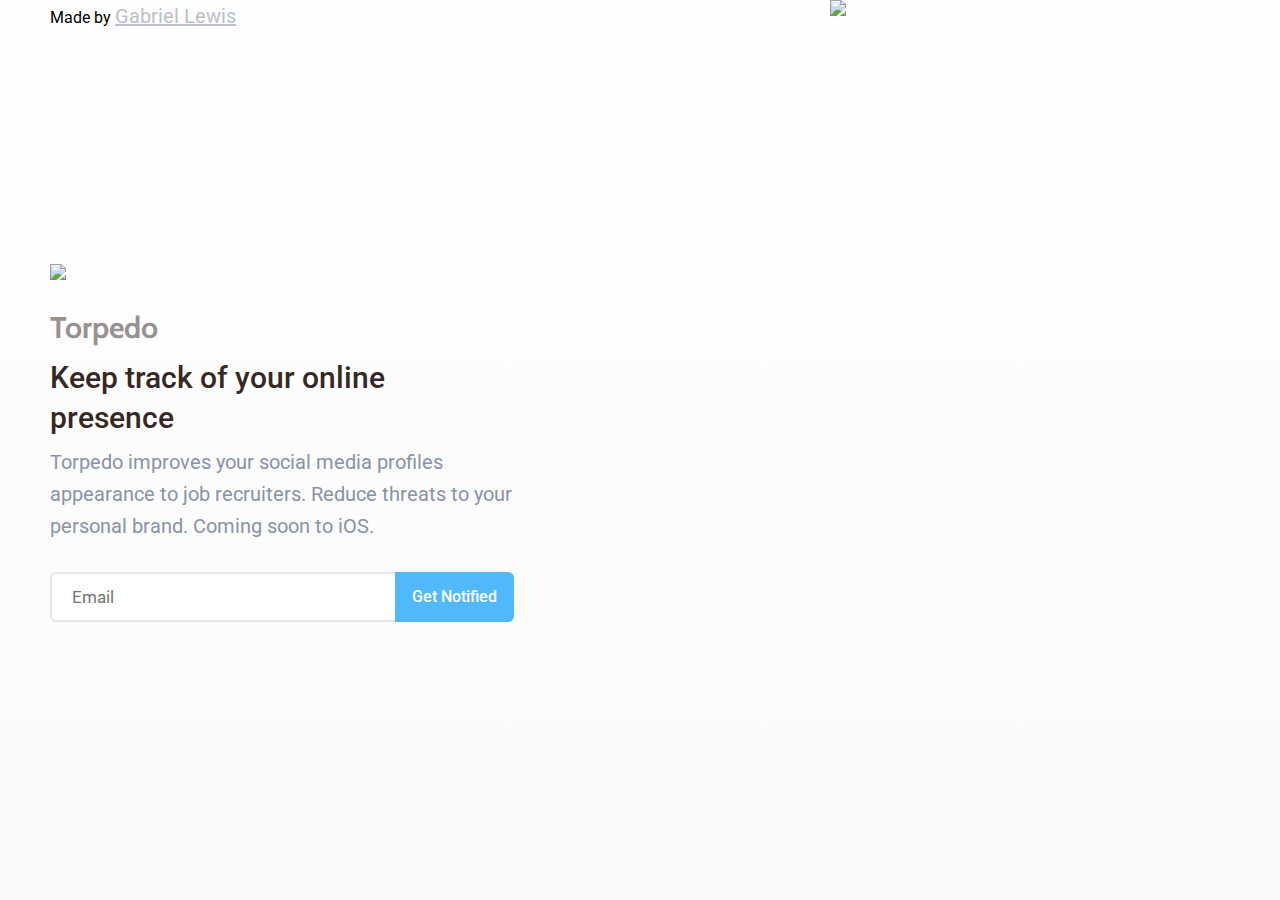
==== index.html @ 2b245589 "Update index.html" ====
<!doctype html>
<html lang="">
    <head>
        <meta charset="utf-8">
        <meta http-equiv="x-ua-compatible" content="ie=edge">
        <title>Torpedo</title>
        <meta name="viewport" content="width=device-width, initial-scale=1">
        <!--Open Graph Code -->
        	<meta property="og:url" content="http://torpedoapp.co" />
		<meta property="og:type" content="website" />
		<meta property="og:title" content="Torpedo - Clean up your profile for job searches" />
		<meta property="og:description" content="Torpedo improves your social media profiles appearance to job recruiters. Reduce threats to your personal brand." />
		<meta property="og:image" content="https://cloud.githubusercontent.com/assets/7423532/11254012/92505a32-8e0c-11e5-9e52-9bda1d89b97e.png" />
	<!-- End Open Graph Code -->
	<!-- Twitter Card -->
		<meta name="twitter:card" content="summary_large_image" />
		<meta name="twitter:site" content="@torpedo_app" />
		<meta name="twitter:title" content="Torpedo will clean up your twitter feed for job hunting" />
		<meta name="twitter:description" content="Torpedo improves your social media profiles appearance to job recruiters. Reduce threats to your personal brand."/>
		<meta name="twitter:image" content="http://i.imgur.com/ENrH1Yu.png"/>
       <!-- End Twitter Card -->
       <!-- Favicon -->
        	<link rel="apple-touch-icon" sizes="57x57" href="https://cloud.githubusercontent.com/assets/7423532/11230438/e2057e0e-8d6c-11e5-8911-a5953b190dec.png">
		<link rel="apple-touch-icon" sizes="60x60" href="https://cloud.githubusercontent.com/assets/7423532/11230444/e5154c0a-8d6c-11e5-8f7f-fb3f6c6ab63f.png">
		<link rel="apple-touch-icon" sizes="72x72" href="https://cloud.githubusercontent.com/assets/7423532/11230454/ecb1518e-8d6c-11e5-9e26-0ac53428d7d1.png">
		<link rel="apple-touch-icon" sizes="76x76" href="https://cloud.githubusercontent.com/assets/7423532/11230456/eeb7daf2-8d6c-11e5-9de9-705b29a60e24.png">
		<link rel="apple-touch-icon" sizes="114x114" href="https://cloud.githubusercontent.com/assets/7423532/11230463/00c126e0-8d6d-11e5-8ada-4c6d32cc8f70.png">
		<link rel="apple-touch-icon" sizes="120x120" href="https://cloud.githubusercontent.com/assets/7423532/11230467/00c60160-8d6d-11e5-9f19-ec3496933e05.png">
		<link rel="apple-touch-icon" sizes="144x144" href="https://cloud.githubusercontent.com/assets/7423532/11230464/00c47962-8d6d-11e5-8512-50776eba184a.png">
		<link rel="apple-touch-icon" sizes="152x152" href="https://cloud.githubusercontent.com/assets/7423532/11230466/00c5b160-8d6d-11e5-9cce-7baeefd4a75e.png">
		<link rel="apple-touch-icon" sizes="180x180" href="https://cloud.githubusercontent.com/assets/7423532/11230465/00c54c3e-8d6d-11e5-8a84-74a25ef84607.png">
		<link rel="icon" type="image/png" sizes="32x32" href=https://cloud.githubusercontent.com/assets/7423532/11230433/dbfc92a4-8d6c-11e5-81d6-860a7f7739a7.png>
		<link rel="icon" type="image/png" sizes="96x96" href="https://cloud.githubusercontent.com/assets/7423532/11230435/dd81524a-8d6c-11e5-8e17-cfdc7751b326.png">
		<link rel="icon" type="image/png" sizes="16x16" href="https://cloud.githubusercontent.com/assets/7423532/11230432/da3f140a-8d6c-11e5-907c-af66184ad10b.png">
	<!-- End Favicon -->
	<!-- Stylesheets/Fonts -->
	        <link href='https://fonts.googleapis.com/css?family=Roboto:300,400,500,700' rel='stylesheet' type='text/css'>
	        <link href='https://fonts.googleapis.com/css?family=Cabin:600,700' rel='stylesheet' type='text/css'>
	        <link rel="stylesheet" href="stylesheets/custom.css">
        <!-- End Stylesheets/Fonts -->
        <!-- Google Analytics -->
         	<script>
  		(function(i,s,o,g,r,a,m){i['GoogleAnalyticsObject']=r;i[r]=i[r]||function(){
  		(i[r].q=i[r].q||[]).push(arguments)},i[r].l=1*new Date();a=s.createElement(o),
		 m=s.getElementsByTagName(o)[0];a.async=1;a.src=g;m.parentNode.insertBefore(a,m)
		 })(window,document,'script','//www.google-analytics.com/analytics.js','ga');

		 ga('create', 'UA-70129658-1', 'auto');
		 ga('send', 'pageview');

		</script>
	<!-- End Google Analytics -->
	<!-- Facebook Pixel Code -->
		<script>
		!function(f,b,e,v,n,t,s){if(f.fbq)return;n=f.fbq=function(){n.callMethod?
		n.callMethod.apply(n,arguments):n.queue.push(arguments)};if(!f._fbq)f._fbq=n;
		n.push=n;n.loaded=!0;n.version='2.0';n.queue=[];t=b.createElement(e);t.async=!0;
		t.src=v;s=b.getElementsByTagName(e)[0];s.parentNode.insertBefore(t,s)}(window,
		document,'script','//connect.facebook.net/en_US/fbevents.js');
		
		fbq('init', '1668714150042434');
		fbq('track', "PageView");
		</script>
		<noscript><img height="1" width="1" style="display:none"src="https://www.facebook.com/tr?id=1668714150042434&ev=PageView&noscript=1"/></noscript>
	<!-- End Facebook Pixel Code -->
    </head>
    <body>
     <div class="container cf">
        <div class="mobile app-preview cf">
          <img src="https://cloud.githubusercontent.com/assets/7423532/11172839/914a5c7e-8bdb-11e5-9ae5-9f2a0333183d.png" srcset="https://cloud.githubusercontent.com/assets/7423532/11172420/31eac1fc-8bd5-11e5-9917-07f2542a9350.png">
        </div>
        <div class="content-container">
          <div class="content animated fadeIn">
            
            <img src="https://cloud.githubusercontent.com/assets/7423532/11171241/15f7ff58-8bb9-11e5-91c1-042d3108be39.png" class="logo--Torpedo">
            <h1 style="display:block">Torpedo</h1>
            <h2 style="float:left">Keep track of your online presence</h2>
            <p>Torpedo improves your social media profiles appearance to job recruiters. Reduce threats to your personal brand. Coming soon to iOS. </p>
<!-- Begin MailChimp Signup Form -->


<form action="//3thousandideas.us10.list-manage.com/subscribe/post?u=190105e370fcbe7769a7a3f08&amp;id=ef5bcb550c" method="post" id="subForm" name="mc-embedded-subscribe-form" class="validate" target="_blank" novalidate>
	<input type="email" placeholder="Email" name="EMAIL" class="required email" id="mce-EMAIL">
	<button type="submit" name="subscribe"  class="button">Get Notified</button>
	<div id="mce-responses" class="clear">
		<div class="response" id="mce-error-response" style="display:none"></div>
		<div class="response" id="mce-success-response" style="display:none"></div>
	</div>   
    
</form>
<!--End mc_embed_signup-->
            

        </div>

        <!-- .content -->
        </div>
        <div class="desktop">
        <img src="https://cloud.githubusercontent.com/assets/7423532/11172839/914a5c7e-8bdb-11e5-9ae5-9f2a0333183d.png" srcset="https://cloud.githubusercontent.com/assets/7423532/11172420/31eac1fc-8bd5-11e5-9917-07f2542a9350.png" />
        </div>
     <!--   <div class="content-image">
        	<figure class="preview-image animated fadeIn"></figure>
        	<figure class="preview-image-app animated fadeIn delayed"></figure>
        </div> -->

        <script src="http://ajax.googleapis.com/ajax/libs/jquery/2.1.1/jquery.min.js"></script>
      	

       <footer>Made by <a href="http://gabriellewis.me/">Gabriel Lewis</a></footer>
    </body>
</html>
---- stylesheets/custom.css ----
.cf:before,
.cf:after {
  content: " ";
  /* 1 */
  display: table;
  /* 2 */ }

.cf:after {
  clear: both; }

.cf {
  *zoom: 1; }
  
.desktop{
  display:block;
  float:right;
  
}


html, body {
  height: 100%;
  background: #FFFFFF;
  background-image: linear-gradient(-180deg, #FFFFFF 0%, #FAFAFA 100%);
  background-size: 100% 100%;
  font-family: 'Roboto', sans-serif;
  box-sizing: border-box;
  overflow: hidden; }

*, *:before, *:after {
  box-sizing: inherit;
  outline: 0;
  margin: 0;
  padding: 0; }

.clear {
  clear: both; }

.green {
  color: #83CD60;
  line-height: 1.5; }

.align-left,
.align-center,
.align-right {
  display: inline-block; }

.align-left {
  text-align: left; }

.align-center {
  text-align: center;
  margin: 0 auto; }

.align-right {
  text-align: right; }

.app-preview,
.app-screen {
  position: absolute;
  z-index: 1;
  top: 0;
  right: 0;
  bottom: 0;
  left: 0;
  background: url("https://cloud.githubusercontent.com/assets/7423532/11172839/914a5c7e-8bdb-11e5-9ae5-9f2a0333183d.png") no-repeat;
  background-position: bottom right; }
  
  @media (min--moz-device-pixel-ratio: 1.3), (-o-min-device-pixel-ratio: 2.6 / 2), (-webkit-min-device-pixel-ratio: 1.3), (min-device-pixel-ratio: 1.3), (min-resolution: 1.3dppx) {
    .app-preview,
    .app-screen {
      /* on retina, use image that's scaled by 2 */ 
      background-image: url("https://cloud.githubusercontent.com/assets/7423532/11172420/31eac1fc-8bd5-11e5-9917-07f2542a9350.png");
      background-size: 1742px 3566px; } }
  .app-preview.mobile,
  .app-screen.mobile {
    display: none; }

/*.app-screen {
  z-index: 2;
  background: url("https://cloud.githubusercontent.com/assets/7423532/11172839/914a5c7e-8bdb-11e5-9ae5-9f2a0333183d.png") no-repeat;
  background-position: bottom right; }
  */
@media (min--moz-device-pixel-ratio: 1.3), (-o-min-device-pixel-ratio: 2.6 / 2), (-webkit-min-device-pixel-ratio: 1.3), (min-device-pixel-ratio: 1.3), (min-resolution: 1.3dppx) {
    .app-screen {
      /* on retina, use image that's scaled by 2 */
      background-image: url("https://cloud.githubusercontent.com/assets/7423532/11172420/31eac1fc-8bd5-11e5-9917-07f2542a9350.png");
      background-size: 1742px 3566px; } }

.container {
  width: 1180px;
  height: 100vh;
  margin: 0 auto;
  position: relative;
  z-index: 3; }

.content-container {
  width: 100%;
  height: 100%;
  position: absolute;
  display: table; }
  .content-container .content {
    width: 464px;
    max-width: 90%;
    display: table-cell;
    vertical-align: middle; }
    .content-container .content h1 {
      font-family: 'Cabin', sans-serif;
      display: inline-block;
      font-size: 30px;
      margin-bottom: 12px;
      opacity: .5;
      font-weight: 700; }
    .content-container .content * {
      max-width: 464px; }
/*
.content-image {
  float: left;
  width: 50%;
  position: relative;
  overflow: visible;
  z-index: -1; }
  
  .content-image .preview-image {
    background-size: 871px 1783px;
    width: 797px;
    height: 984px;
    background-image: url("https://cloud.githubusercontent.com/assets/7423532/11172839/914a5c7e-8bdb-11e5-9ae5-9f2a0333183d.png");
    position: relative;
    margin-left: 580px;
    margin-top: 359px; }
    
    @media (min--moz-device-pixel-ratio: 1.3), (-o-min-device-pixel-ratio: 2.6 / 2), (-webkit-min-device-pixel-ratio: 1.3), (min-device-pixel-ratio: 1.3), (min-resolution: 1.3dppx) {
      .content-image .preview-image {
        /* on retina, use image that's scaled by 2 *//*
        background-image: url("https://cloud.githubusercontent.com/assets/7423532/11172420/31eac1fc-8bd5-11e5-9917-07f2542a9350.png");
        background-size: 1742px 3566px; } }
  .content-image .preview-image-app {
    background-size: 436px 892px;
    width: 436px;
    height: 892px;
    background-image: url("https://cloud.githubusercontent.com/assets/7423532/11172420/31eac1fc-8bd5-11e5-9917-07f2542a9350.png");
    position: relative;
    margin-left: 580px;
    margin-top: -988px; }
    /*
    @media (min--moz-device-pixel-ratio: 1.3), (-o-min-device-pixel-ratio: 2.6 / 2), (-webkit-min-device-pixel-ratio: 1.3), (min-device-pixel-ratio: 1.3), (min-resolution: 1.3dppx) {
      .content-image .preview-image-app {
        /* on retina, use image that's scaled by 2 *//*
        background-image: url("https://cloud.githubusercontent.com/assets/7423532/11172420/31eac1fc-8bd5-11e5-9917-07f2542a9350.png");
        background-size: 797px 984px; } }
*/
.logo--Torpedo {
  width: 174px;
  margin-bottom: 25px; }

h2 {
  margin-bottom: 8px;
  font-size: 30px;
  line-height: 40px; }

h4 {
  font-size: 20px;
  margin-bottom: 15px; }

h1, h2, h3, h4 {
  color: #362825;
  font-weight: 500; }

p, span, a {
  color: #bbc0cb;
  font-size: 20px;
  line-height: 32px;
  margin-bottom: 10px; }

a {
  -moz-transition: color 0.2s ease-in;
  -o-transition: color 0.2s ease-in;
  -webkit-transition: color 0.2s ease-in;
  transition: color 0.2s ease-in; }

img {
  display: inline-block;
  max-width: 100%;
  width: 400px;
  height: auto; }

p {
  margin-bottom: 0;
  color: #8a93a5; }

form#subForm {
  margin-top: 30px; }
  form#subForm input[type=email],
  form#subForm input[type=submit],
  form#subForm button {
    -moz-transition: background-color 0.2s ease-in, border-color 0.2s ease-in;
    -o-transition: background-color 0.2s ease-in, border-color 0.2s ease-in;
    -webkit-transition: background-color 0.2s ease-in, border-color 0.2s ease-in;
    transition: background-color 0.2s ease-in, border-color 0.2s ease-in;
    font-family: 'Roboto', sans-serif;
    float: left;
    margin-top: 5px; }
  form#subForm input[type=email] {
    border-radius: 6px;
    border: 2px solid #e5e6e7;
    width: 100%;
    border-right: none;
    height: 50px;
    padding: 0 20px;
    margin-top: 0;
    margin-bottom: 15px;
    font-size: 17px;
    color: #8a93a5;
    -webkit-appearance: none; }
    form#subForm input[type=email]:focus {
      border-color: #d2d4d6; }
  form#subForm input[type=submit], form#subForm button {
    border-radius: 6px;
    border-top-left-radius: 0;
    border-bottom-left-radius: 0;
    cursor: pointer;
    color: #FFF;
    font-size: 16px;
    font-weight: 500;
    border: 0;
    background-color: #4FB9FC;
    width: 119px;
    height: 50px;
    position: absolute;
    left: 345px;
    z-index: 999;
    margin-top: 0;
    webkit-appearance: none;}
    form#subForm input[type=submit]:hover, form#subForm button:hover {
      background-color: #1da5fb; }
    form#subForm input[type=submit] ::-webkit-input-placeholder, form#subForm button ::-webkit-input-placeholder {
      color: #bbc0cb; }
    form#subForm input[type=submit] :-moz-placeholder, form#subForm button :-moz-placeholder {
      /* Firefox 18- */
      color: #bbc0cb; }
    form#subForm input[type=submit] ::-moz-placeholder, form#subForm button ::-moz-placeholder {
      /* Firefox 19+ */
      color: #bbc0cb; }
    form#subForm input[type=submit] :-ms-input-placeholder, form#subForm button :-ms-input-placeholder {
      color: #bbc0cb; }
  form#subForm .error {
    color: #FF3E54;
    font-size: 16px; }

.footer {
  width: 1180px;
  margin-left: auto;
  margin-right: auto;
  position: absolute;
  bottom: 25px;
  left: 0;
  right: 0;
  text-align: center; }
  .footer * {
    font-size: 16px; }
  .footer .links {
    position: absolute;
    left: 0; }
  .footer .links a {
    color: #bbc0cb;
    font-weight: 500;
    text-decoration: none;
    margin-right: 30px; }
    .footer .links a:hover {
      color: #818a9f; }
    .footer .links a.twitter:hover {
      color: #55acee; }
  .footer a {
    color: #bbc0cb;
    font-weight: 500;
    text-decoration: none; }
    .footer a.twitter:hover {
      color: #55acee; }

.animated {
  -webkit-animation-duration: 1s;
  animation-duration: 1s;
  -webkit-animation-fill-mode: both;
  animation-fill-mode: both; }

@-webkit-keyframes fadeIn {
  from {
    opacity: 0; }
  to {
    opacity: 1; } }
@keyframes fadeIn {
  from {
    opacity: 0; }
  to {
    opacity: 1; } }
.fadeIn {
  -webkit-animation-name: fadeIn;
  animation-name: fadeIn; }

.delayed {
  -webkit-animation-delay: 1s;
  /* Chrome, Safari, Opera */
  animation-delay: 1s; }

@media screen and (min-width: 861px) and (max-width: 920px) {
  .content-image .preview-image {
    margin-left: 470px; }
  .content-image .preview-image-app {
    margin-left: 470px; } }
@media screen and (min-width: 921px) and (max-width: 1080px) {
  .content-image .preview-image {
    margin-left: 500px; }
  .content-image .preview-image-app {
    margin-left: 500px; } }
@media screen and (min-width: 1081px) and (max-width: 1239px) {
  .content-image .preview-image {
    margin-left: 530px; }
  .content-image .preview-image-app {
    margin-left: 530px; } }
@media screen and (min-width: 921px) and (max-width: 1080px) {
  .content-image .preview-image {
    margin-left: 470px; }
  .content-image .preview-image-app {
    margin-left: 470px; } }
@media screen and (max-width: 1240px) and (min-width: 861px) {
  .content-container .content {
    padding-left: 30px; }
    .content-container .content * {
      max-width: 424px; }

  h2 {
    font-size: 28px; }

  .footer .links {
    left: 30px; } }
@media only screen and (max-width: 860px) {
  html, body {
    overflow: auto;
    height: auto; }

  .container {
    width: 100%;
    height: 100%; }

  .content-container {
    height: auto;
    position: relative; }
    .content-container .content {
      position: inherit;
      display: block;
      margin: 50px auto 0 auto;
      top: 0;
      transform: translateY(0%);
      text-align: center;
      float: none;
      width: 100%; }
      .content-container .content h2 {
        font-size: 26px;
        line-height: 1.25;
        margin-bottom: 10px; }
      .content-container .content p {
        font-size: 18px;
        line-height: 28px; }
      .content-container .content * {
        margin: 0 auto; }
      .content-container .content .logo--torpedo {
        width: 150px;
        margin-bottom: 15px; }

  form#subForm input[type=email] {
    width: 100%;
    border-top-right-radius: 6px;
    border-bottom-right-radius: 6px;
    border-right: 2px solid #e5e6e7;
    margin-bottom: 0; }
  form#subForm button{
    margin-top: 10px;
    width: 100%;
    border-top-left-radius: 6px;
    border-bottom-left-radius:6px;
    position: relative;
    left: 0;
    margin-bottom: 15px;
    }
  form#subForm h4 {
    width: 80%;
    margin-left: auto;
    margin-right: auto;
    margin-bottom: 20px; }

  .content-image {
    display: none; }

  .footer {
    position: relative;
    width: 100%;
    bottom: 0;
    padding: 30px 20px; }
    .footer .links {
      position: inherit;
      width: 100%;
      text-align: center;
      margin-bottom: 10px; }
      .footer .links a {
        margin-right: 26px; }
        .footer .links a:last-of-type {
          margin-right: 0; }

  .mobile {
    display: block !important; }
    .mobile.app-preview {
      width: 100%;
      text-align: center;
      margin-top: 40px;
      position: relative;
      z-index: 1;
      background: inherit; }

  .app-preview,
  .app-screen {
    display: none; }
  .desktop {
    display:none;
    
  }  

  .mobile.app-preview {
    margin-top: 0;
    margin-bottom: 0;
    padding: 30px 20px 0; } }
@media screen and (max-height: 1200px) {
  .content-image .preview-image {
    margin-top: 270px; } }
@media screen and (max-height: 1060px) {
  .content-image .preview-image {
    margin-top: 180px; } }
@media screen and (max-height: 900px) {
  .content-image .preview-image {
    margin-top: 80px; } }
@media screen and (max-height: 800px) {
  .content-image .preview-image {
    margin-top: 50px; } }
@media screen and (max-height: 740px) {
  .content-image .preview-image {
    background-size: 693px 856px;
    width: 693px;
    height: 856px;
    margin-top: 40px; }
  .content-image .preview-image-app {
    background-size: 693px 856px;
    width: 693px;
    height: 856px;
    margin-top: -860px; } }
.confirmationpagelogo {
  text-align:center;
  margin-top:10%;
  
  
}
.confirmationpage {
  text-align:center;
  margin-top:10%;
}

.thankyoupage {
  text-align:center;
  margin-top:10%;
  
  
}
.sharebuttonarea {
  display:inline-block;
  text-align:center;
}
.btn {
  display:inline-block;
}
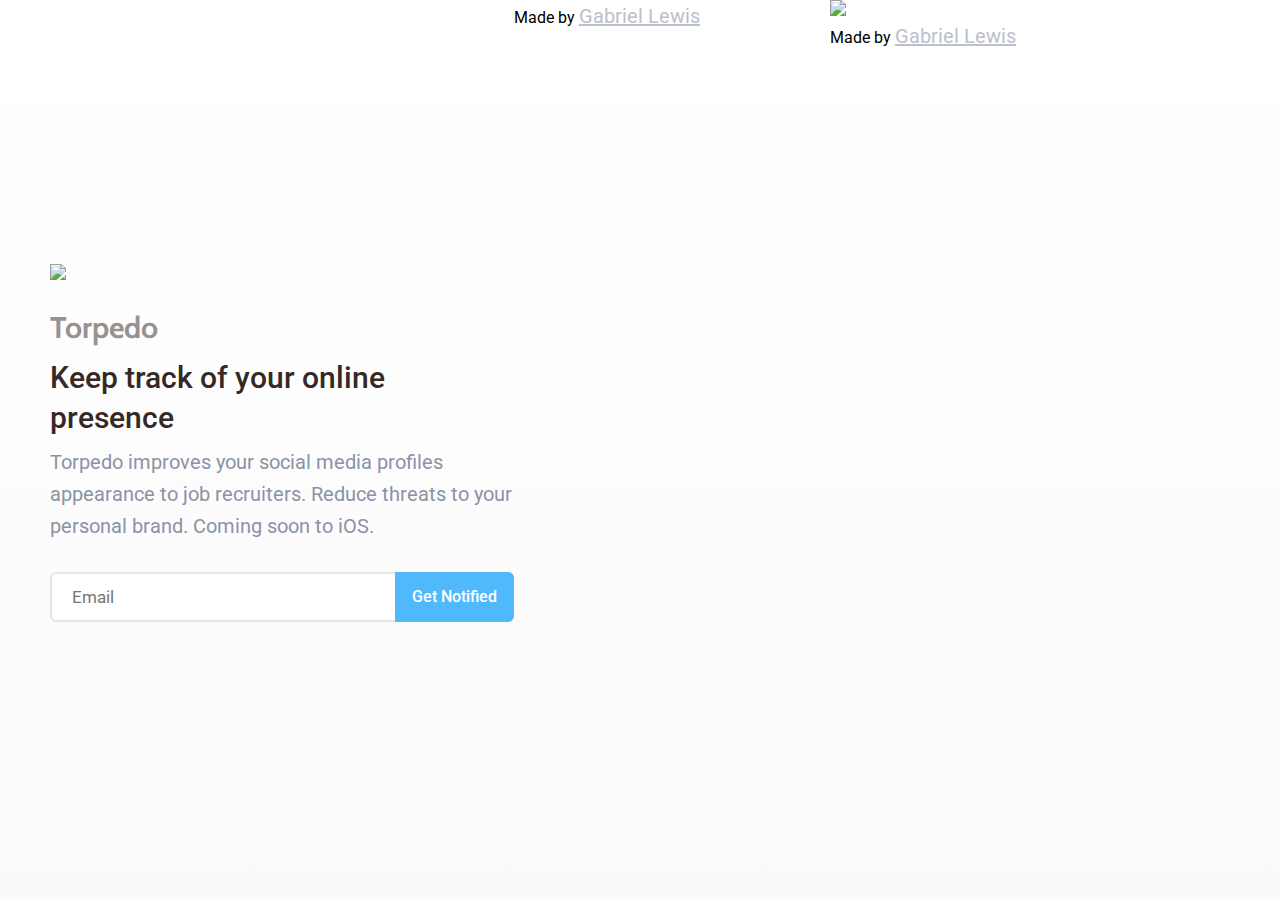
==== commit 051d7d07: "Update index.html" ====
--- a/index.html
+++ b/index.html
@@ -92,11 +92,14 @@
             
 
         </div>
+       <footer>Made by <a href="http://gabriellewis.me/">Gabriel Lewis</a></footer>
 
         <!-- .content -->
         </div>
         <div class="desktop">
         <img src="https://cloud.githubusercontent.com/assets/7423532/11172839/914a5c7e-8bdb-11e5-9ae5-9f2a0333183d.png" srcset="https://cloud.githubusercontent.com/assets/7423532/11172420/31eac1fc-8bd5-11e5-9917-07f2542a9350.png" />
+               <footer>Made by <a href="http://gabriellewis.me/">Gabriel Lewis</a></footer>
+
         </div>
      <!--   <div class="content-image">
         	<figure class="preview-image animated fadeIn"></figure>
@@ -106,7 +109,6 @@
         <script src="http://ajax.googleapis.com/ajax/libs/jquery/2.1.1/jquery.min.js"></script>
       	
 
-       <footer>Made by <a href="http://gabriellewis.me/">Gabriel Lewis</a></footer>
     </body>
 </html>
 
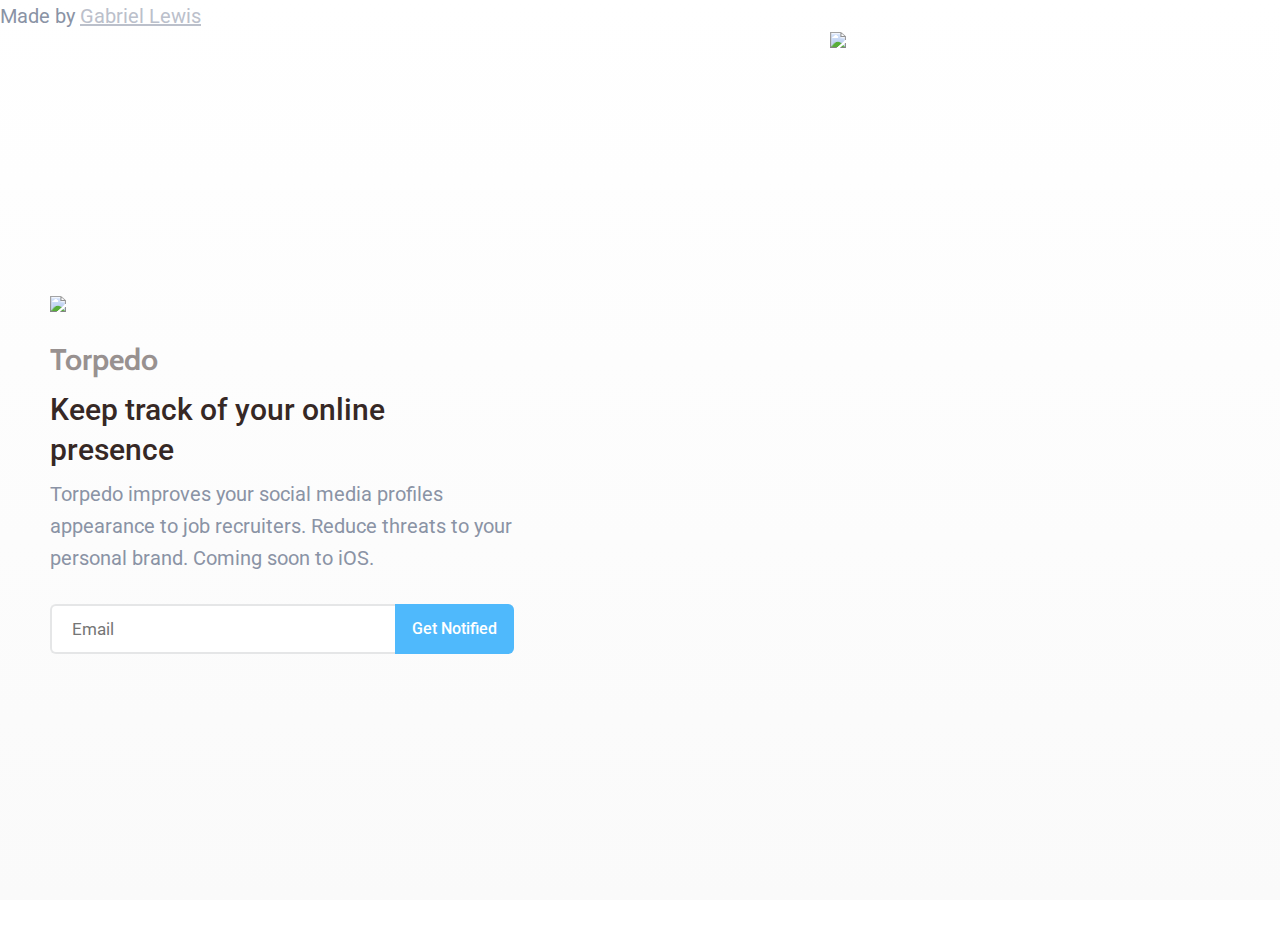
==== commit 4c192083: "Update index.html" ====
--- a/index.html
+++ b/index.html
@@ -4,7 +4,7 @@
         <meta charset="utf-8">
         <meta http-equiv="x-ua-compatible" content="ie=edge">
         <title>Torpedo</title>
-        <meta name="viewport" content="width=device-width, initial-scale=1">
+        <meta name="viewport" content="width=device-width, initial-scale=1.0">
         <!--Open Graph Code -->
         	<meta property="og:url" content="http://torpedoapp.co" />
 		<meta property="og:type" content="website" />
@@ -65,6 +65,8 @@
 	<!-- End Facebook Pixel Code -->
     </head>
     <body>
+    	                       <p>Made by <a href="http://gabriellewis.me/">Gabriel Lewis</a></p>
+
      <div class="container cf">
         <div class="mobile app-preview cf">
           <img src="https://cloud.githubusercontent.com/assets/7423532/11172839/914a5c7e-8bdb-11e5-9ae5-9f2a0333183d.png" srcset="https://cloud.githubusercontent.com/assets/7423532/11172420/31eac1fc-8bd5-11e5-9917-07f2542a9350.png">
@@ -92,15 +94,14 @@
             
 
         </div>
-       <footer>Made by <a href="http://gabriellewis.me/">Gabriel Lewis</a></footer>
 
         <!-- .content -->
         </div>
         <div class="desktop">
         <img src="https://cloud.githubusercontent.com/assets/7423532/11172839/914a5c7e-8bdb-11e5-9ae5-9f2a0333183d.png" srcset="https://cloud.githubusercontent.com/assets/7423532/11172420/31eac1fc-8bd5-11e5-9917-07f2542a9350.png" />
-               <footer>Made by <a href="http://gabriellewis.me/">Gabriel Lewis</a></footer>
 
         </div>
+
      <!--   <div class="content-image">
         	<figure class="preview-image animated fadeIn"></figure>
         	<figure class="preview-image-app animated fadeIn delayed"></figure>
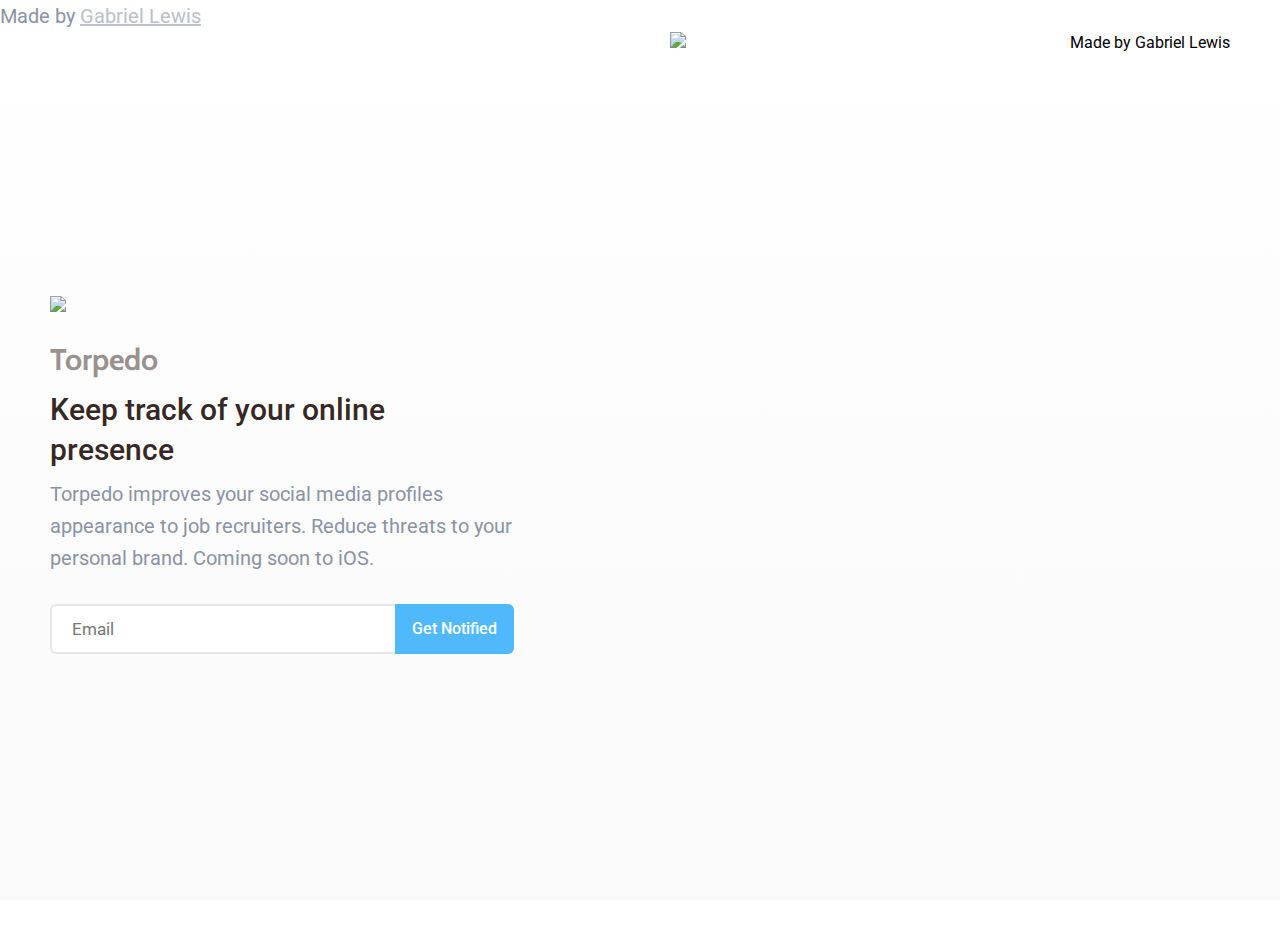
==== commit 26d67481: "Update index.html" ====
--- a/index.html
+++ b/index.html
@@ -5,6 +5,7 @@
         <meta http-equiv="x-ua-compatible" content="ie=edge">
         <title>Torpedo</title>
         <meta name="viewport" content="width=device-width, initial-scale=1.0">
+        <meta name="description" content="Torpedo | Manage your personal brand easily" >
         <!--Open Graph Code -->
         	<meta property="og:url" content="http://torpedoapp.co" />
 		<meta property="og:type" content="website" />
@@ -65,7 +66,7 @@
 	<!-- End Facebook Pixel Code -->
     </head>
     <body>
-    	                       <p>Made by <a href="http://gabriellewis.me/">Gabriel Lewis</a></p>
+    <p>Made by <a href="http://gabriellewis.me/">Gabriel Lewis</a></p>
 
      <div class="container cf">
         <div class="mobile app-preview cf">
@@ -95,18 +96,21 @@
 
         </div>
 
-        <!-- .content -->
-        </div>
+
+        
         <div class="desktop">
-        <img src="https://cloud.githubusercontent.com/assets/7423532/11172839/914a5c7e-8bdb-11e5-9ae5-9f2a0333183d.png" srcset="https://cloud.githubusercontent.com/assets/7423532/11172420/31eac1fc-8bd5-11e5-9917-07f2542a9350.png" />
-
-        </div>
+        <img src="https://gabriellewis.me" id="bottom">Made by Gabriel Lewis</a>
+           
+          </div>
+        </div> 
+        <!-- .footer -->
 
      <!--   <div class="content-image">
         	<figure class="preview-image animated fadeIn"></figure>
         	<figure class="preview-image-app animated fadeIn delayed"></figure>
         </div> -->
-
+        <!-- .content -->
+        </div>
         <script src="http://ajax.googleapis.com/ajax/libs/jquery/2.1.1/jquery.min.js"></script>
       	
 
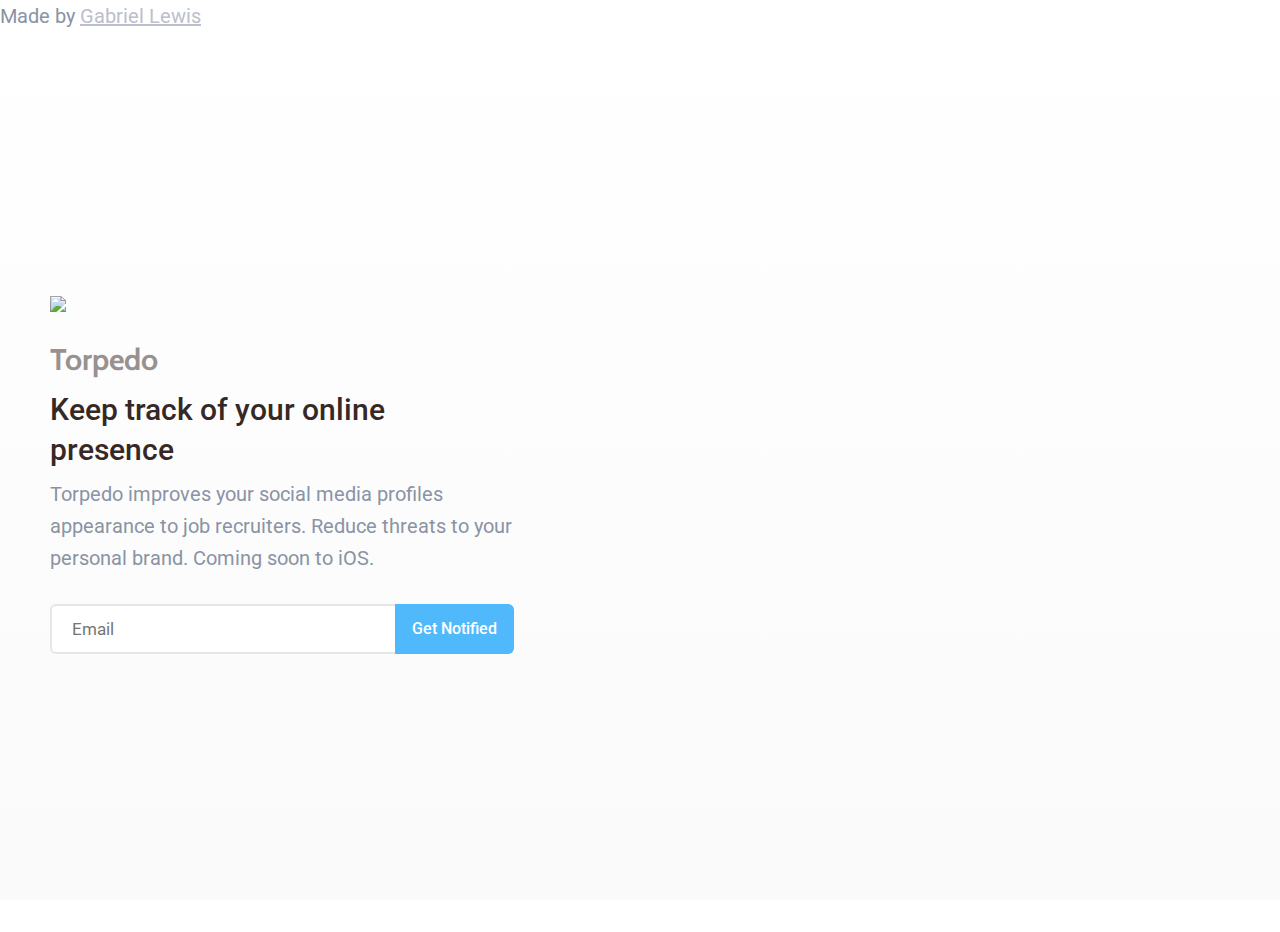
==== commit 6beeb9e3: "Update index.html" ====
--- a/index.html
+++ b/index.html
@@ -95,22 +95,17 @@
             
 
         </div>
+</div>
+ <!-- .content -->
+        
 
-
-        
-        <div class="desktop">
-        <img src="https://gabriellewis.me" id="bottom">Made by Gabriel Lewis</a>
-           
-          </div>
-        </div> 
-        <!-- .footer -->
 
      <!--   <div class="content-image">
         	<figure class="preview-image animated fadeIn"></figure>
         	<figure class="preview-image-app animated fadeIn delayed"></figure>
         </div> -->
-        <!-- .content -->
-        </div>
+       
+        
         <script src="http://ajax.googleapis.com/ajax/libs/jquery/2.1.1/jquery.min.js"></script>
       	
 
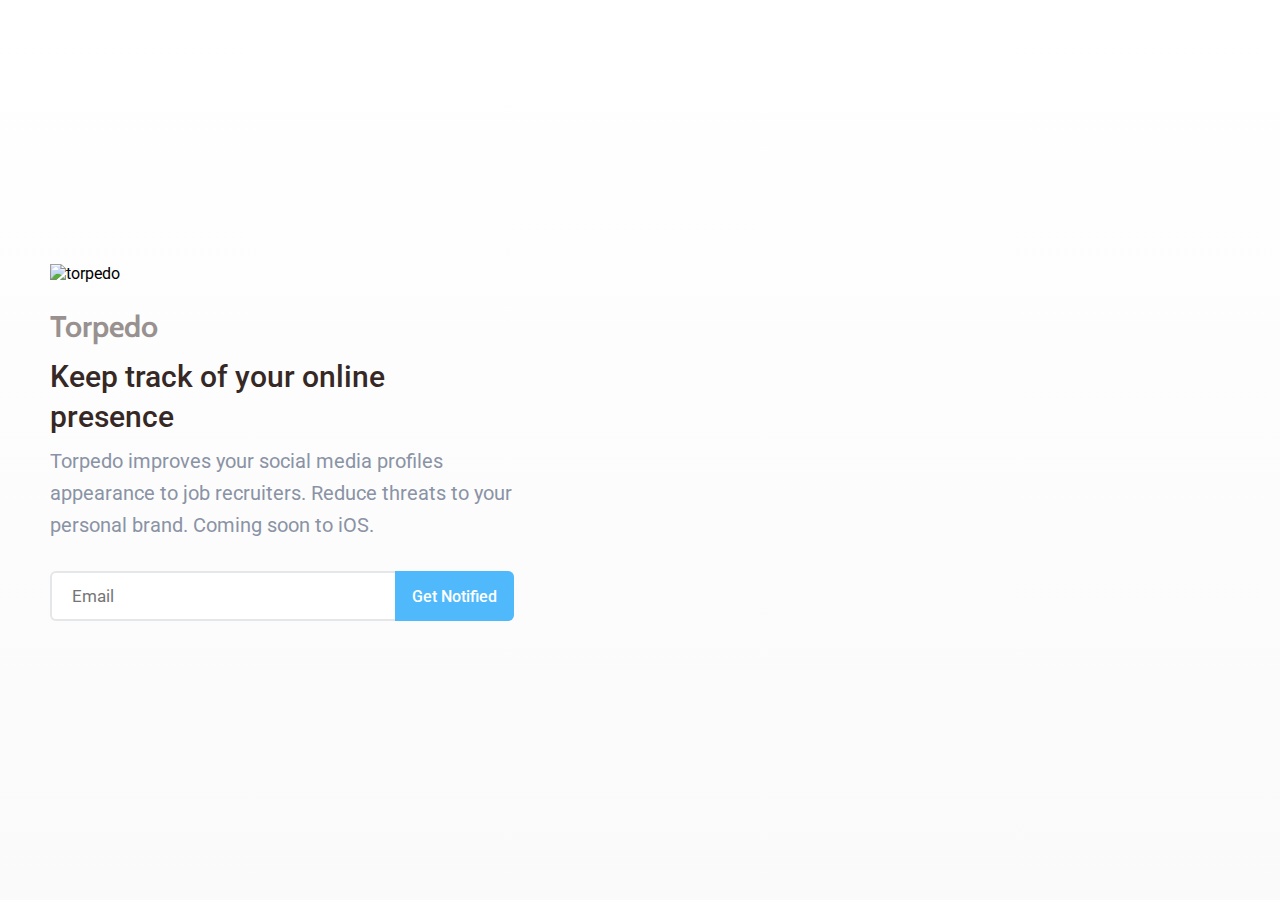
==== commit f9d57fdb: "Update index.html" ====
--- a/index.html
+++ b/index.html
@@ -66,7 +66,7 @@
 	<!-- End Facebook Pixel Code -->
     </head>
     <body>
-    <p>Made by <a href="http://gabriellewis.me/">Gabriel Lewis</a></p>
+    
 
      <div class="container cf">
         <div class="mobile app-preview cf">
@@ -75,7 +75,7 @@
         <div class="content-container">
           <div class="content animated fadeIn">
             
-            <img src="https://cloud.githubusercontent.com/assets/7423532/11171241/15f7ff58-8bb9-11e5-91c1-042d3108be39.png" class="logo--Torpedo">
+            <img src="https://cloud.githubusercontent.com/assets/7423532/11171241/15f7ff58-8bb9-11e5-91c1-042d3108be39.png" class="logo--Torpedo" alt="torpedo">
             <h1 style="display:block">Torpedo</h1>
             <h2 style="float:left">Keep track of your online presence</h2>
             <p>Torpedo improves your social media profiles appearance to job recruiters. Reduce threats to your personal brand. Coming soon to iOS. </p>
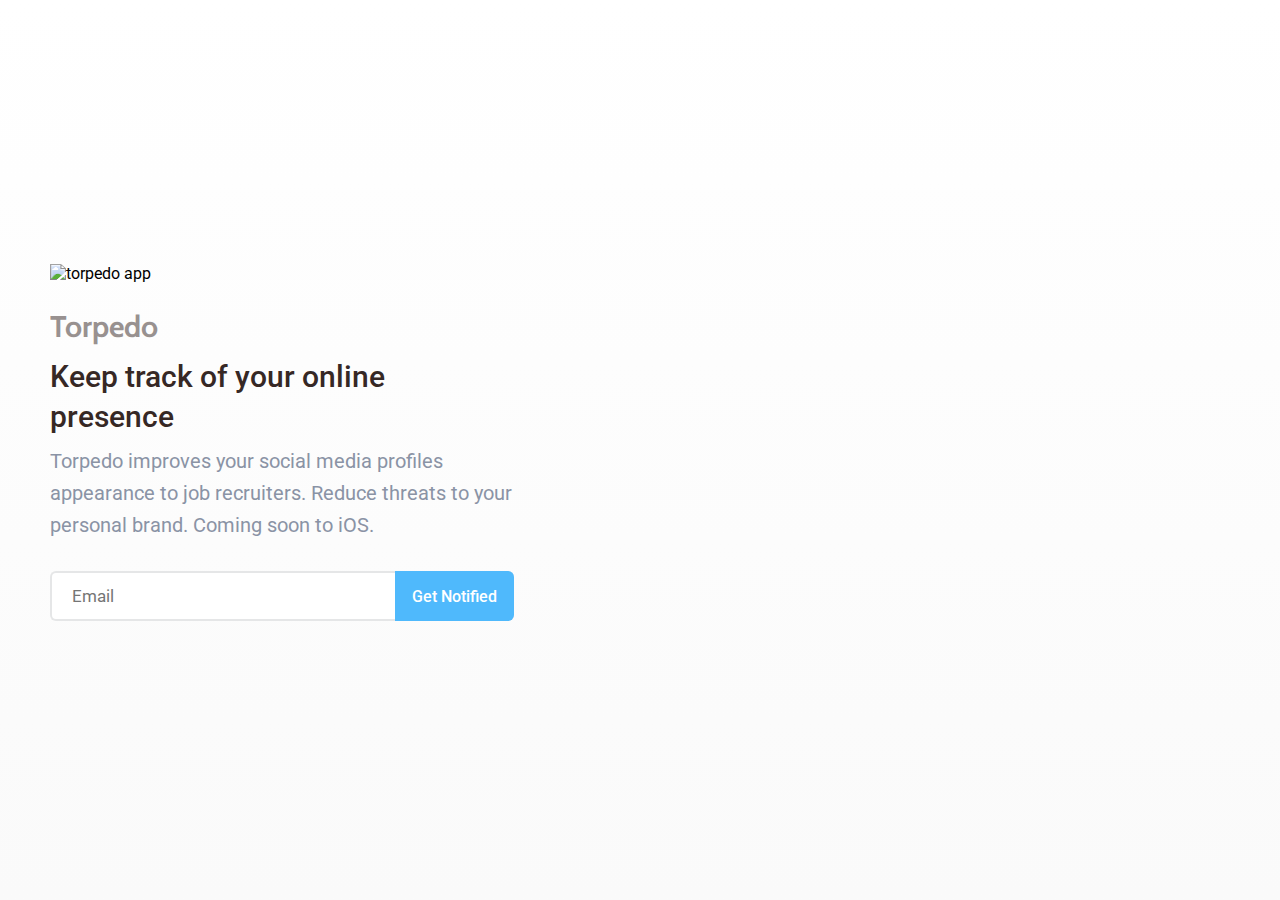
==== commit 93af92f9: "Update index.html" ====
--- a/index.html
+++ b/index.html
@@ -75,7 +75,7 @@
         <div class="content-container">
           <div class="content animated fadeIn">
             
-            <img src="https://cloud.githubusercontent.com/assets/7423532/11171241/15f7ff58-8bb9-11e5-91c1-042d3108be39.png" class="logo--Torpedo" alt="torpedo">
+            <img src="https://cloud.githubusercontent.com/assets/7423532/11171241/15f7ff58-8bb9-11e5-91c1-042d3108be39.png" class="logo--Torpedo" alt="torpedo app">
             <h1 style="display:block">Torpedo</h1>
             <h2 style="float:left">Keep track of your online presence</h2>
             <p>Torpedo improves your social media profiles appearance to job recruiters. Reduce threats to your personal brand. Coming soon to iOS. </p>
